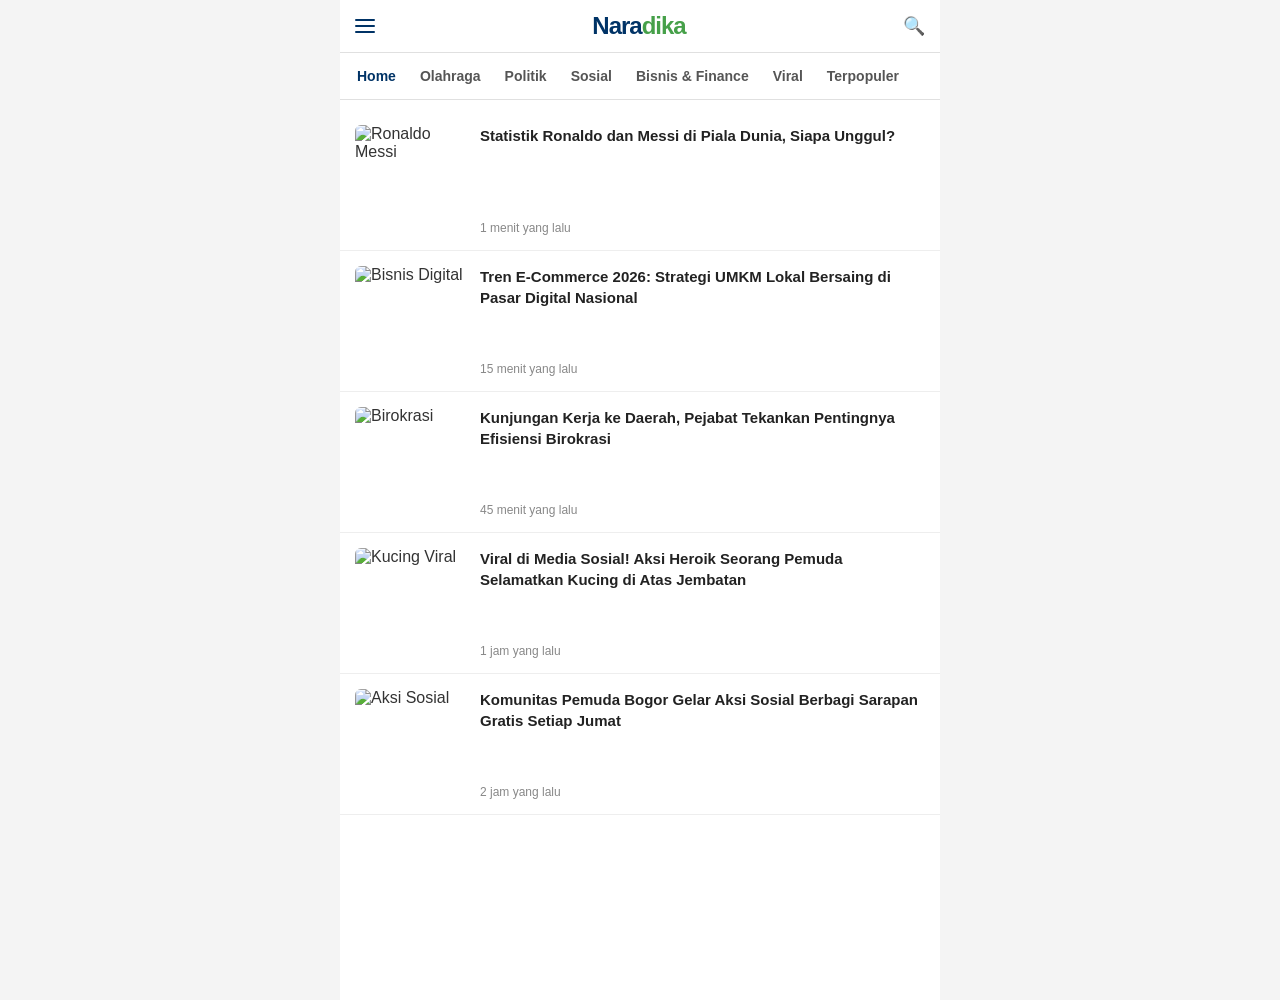
==== portal/index.html @ 4be900e8 "Add files via upload" ====
<!DOCTYPE html>
<html lang="id">
<head>
    <meta charset="UTF-8">
    <meta name="viewport" content="width=device-width, initial-scale=1.0">
    <title>Naradika.com - Berita Terkini, Akurat dan Terpercaya</title>
    <!-- Menghubungkan ke baju desain CSS yang sama -->
    <link rel="stylesheet" href="gaya.css">
</head>
    <script src="script.js" defer></script>
<body>

    <!-- ==================================================== -->
    <!-- 1. HEADER UTAMA (STICKY MENU) ALA FOTO 1000118827.jpg -->
    <!-- ==================================================== -->
    <header class="detik-header">
        <div class="header-left">
            <!-- Tombol Hamburger (Garis Tiga) -->
            <div class="menu-icon">
                <span></span>
                <span></span>
                <span></span>
            </div>
        </div>
        
        <div class="header-center">
            <!-- Logo Naradika Dua Warna Khas Detik -->
            <a href="index.html" class="logo-naradika">Nara<span>dika</span></a>
        </div>
        
        <div class="header-right">
            <!-- Ikon Kaca Pembesar (Search) -->
            <span class="search-icon">🔍</span>
        </div>
    </header>

    <!-- ==================================================== -->
    <!-- 2. NAVIGASI KATEGORI GESER (HORIZONTAL SCROLL)      -->
    <!-- ==================================================== -->
    <nav class="category-nav">
        <div class="nav-scroll">
            <a href="#" class="nav-item active"data-category="all">Home</a>
            <a href="#" class="nav-item"data-category="olahraga">Olahraga</a>
            <a href="#" class="nav-item"data-category="politik">Politik</a>
            <a href="#" class="nav-item"data-category="sosial">Sosial</a>
            <a href="#" class="nav-item"data-category="Bisnis & finance">Bisnis & Finance</a>
            <a href="#" class="nav-item"data-category="viral">Viral</a>
            <a href="#" class="nav-item"data-category="terpopuler">Terpopuler</a>
        </div>
    </nav>

    <!-- ==================================================== -->
    <!-- 3. DAFTAR BERITA BERJEJER KE BAWAH (FOTO KIRI, TEKS KANAN) -->
    <!-- ==================================================== -->
    <main class="news-container">
        
        <!-- BERITA 1: TEMA OLAHRAGA (Mengarah ke Halaman Artikel Ronaldo-Messi) -->
        <article class="news-card"data-item="olahraga">
            <div class="news-img-box">
                <img src="https://images.unsplash.com/photo-1508098682722-e99c43a406b2" alt="Ronaldo Messi">
            </div>
            <div class="news-info">
                <h3 class="news-title">
                    <a href="web artikel.html">Statistik Ronaldo dan Messi di Piala Dunia, Siapa Unggul?</a>
                </h3>
                <span class="news-time">1 menit yang lalu</span>
            </div>
        </article>

        <!-- BERITA 2: TEMA BISNIS -->
        <article class="news-card"data-item="bisnis">
            <div class="news-img-box">
                <img src="https://images.unsplash.com/photo-1611974789855-9c2a0a7236a3" alt="Bisnis Digital">
            </div>
            <div class="news-info">
                <h3 class="news-title">
                    <a href="#">Tren E-Commerce 2026: Strategi UMKM Lokal Bersaing di Pasar Digital Nasional</a>
                </h3>
                <span class="news-time">15 menit yang lalu</span>
            </div>
        </article>

        <!-- BERITA 3: TEMA POLITIK -->
        <article class="news-card"data-item="politik">
            <div class="news-img-box">
                <img src="https://images.unsplash.com/photo-1540910419892-4a36d2c3266c" alt="Birokrasi">
            </div>
            <div class="news-info">
                <h3 class="news-title">
                    <a href="#">Kunjungan Kerja ke Daerah, Pejabat Tekankan Pentingnya Efisiensi Birokrasi</a>
                </h3>
                <span class="news-time">45 menit yang lalu</span>
            </div>
        </article>

        <!-- BERITA 4: TEMA VIRAL -->
        <article class="news-card"data-item="viral">
            <div class="news-img-box">
                <img src="https://images.unsplash.com/photo-1516251193007-45ef944ab0c6" alt="Kucing Viral">
            </div>
            <div class="news-info">
                <h3 class="news-title">
                    <a href="#">Viral di Media Sosial! Aksi Heroik Seorang Pemuda Selamatkan Kucing di Atas Jembatan</a>
                </h3>
                <span class="news-time">1 jam yang lalu</span>
            </div>
        </article>

        <!-- BERITA 5: TEMA SOSIAL -->
        <article class="news-card"data-item="sosial">
            <div class="news-img-box">
                <img src="https://images.unsplash.com/photo-1593113598332-cd288d649433" alt="Aksi Sosial">
            </div>
            <div class="news-info">
                <h3 class="news-title">
                    <a href="#">Komunitas Pemuda Bogor Gelar Aksi Sosial Berbagi Sarapan Gratis Setiap Jumat</a>
                </h3>
                <span class="news-time">2 jam yang lalu</span>
            </div>
        </article>

    </main>

</body>
</html>
---- portal/gaya.css ----
/* ==========================================================================
   1. RESET & GAYA UMUM (FONT & WARNA DASAR)
   ========================================================================== */
* {
    margin: 0;
    padding: 0;
    box-sizing: border-box;
    font-family: -apple-system, BlinkMacSystemFont, "Segoe UI", Roboto, Helvetica, Arial, sans-serif;
}

body {
    background-color: #f4f4f4; /* Latar belakang abu-abu soft khas portal berita */
    color: #333333;
    display: flex;
    flex-direction: column;
    align-items: center;
}

a {
    text-decoration: none;
    color: inherit;
}

/* Pembungkus utama biar ukuran web pas dengan layar HP (Maksimal 600px ala Mobile Web) */
.detik-header, .category-nav, .news-container, .article-container {
    width: 100%;
    max-width: 600px;
    background-color: #ffffff;
}

/* ==========================================================================
   2. HEADER UTAMA (STICKY MENU) ALA FOTO 1000118827.jpg
   ========================================================================== */
.detik-header {
    display: flex;
    justify-content: space-between;
    align-items: center;
    padding: 12px 15px;
    border-bottom: 1px solid #e0e0e0;
    position: sticky;
    top: 0;
    z-index: 100;
}

/* Tombol Hamburger (Garis Tiga) di Kiri */
.menu-icon {
    display: flex;
    flex-direction: column;
    justify-content: space-between;
    width: 20px;
    height: 14px;
    cursor: pointer;
}

.menu-icon span {
    display: block;
    height: 2px;
    width: 100%;
    background-color: #003366; /* Biru Dongker Detik */
    border-radius: 2px;
}

/* Logo Naradika Dua Warna di Tengah */
.logo-naradika {
    font-size: 24px;
    font-weight: 800;
    color: #003366; /* Warna utama biru */
    letter-spacing: -1px;
}

.logo-naradika span {
    color: #46a049; /* Kombinasi warna kedua hijau/oranye aksen */
}

.search-icon {
    font-size: 18px;
    cursor: pointer;
}

/* ==========================================================================
   3. NAVIGASI KATEGORI GESER (HORIZONTAL SCROLL)
   ========================================================================== */
.category-nav {
    border-bottom: 1px solid #e0e0e0;
    overflow: hidden;
}

.nav-scroll {
    display: flex;
    overflow-x: auto;
    white-space: nowrap;
    padding: 10px 5px;
    scrollbar-width: none; /* Sembunyikan scrollbar di Firefox */
}

.nav-scroll::-webkit-scrollbar {
    display: none; /* Sembunyikan scrollbar di Chrome/Safari */
}

.nav-item {
    padding: 5px 12px;
    font-size: 14px;
    font-weight: 700;
    color: #555555;
    flex-shrink: 0;
}

.nav-item.active {
    color: #003366; /* Warna aktif biru dongker */
    position: relative;
}

/* ==========================================================================
   4. HALAMAN UTAMA: DAFTAR BERITA (FOTO KIRI, TEKS KANAN) ALA FOTO 1000118827.jpg
   ========================================================================== */
.news-container {
    padding: 10px 0;
    min-height: 100vh;
}

.news-card {
    display: flex;
    padding: 15px;
    border-bottom: 1px solid #eeeeee;
    background-color: #ffffff;
}

/* Box Foto Kotak Sebelah Kiri */
.news-img-box {
    width: 110px;
    height: 110px;
    flex-shrink: 0;
    margin-right: 15px;
    border-radius: 6px;
    overflow: hidden;
}

.news-img-box img {
    width: 100%;
    height: 100%;
    object-fit: cover;
}

/* Info Judul & Waktu Sebelah Kanan */
.news-info {
    display: flex;
    flex-direction: column;
    justify-content: space-between;
}

.news-title {
    font-size: 15px;
    font-weight: 700;
    line-height: 1.4;
    color: #222222;
    display: -webkit-box;
    -webkit-line-clamp: 3; /* Batasi maksimal 3 baris teks judul */
    -webkit-box-orient: vertical;
    overflow: hidden;
}

.news-title a:hover {
    color: #003366;
}

.news-time {
    font-size: 12px;
    color: #888888;
    margin-top: 5px;
}

/* ==========================================================================
   5. HALAMAN BACA ARTIKEL: DETAIL ISI BERITA ALA FOTO 1000118828.jpg
   ========================================================================== */
.article-container {
    padding: 20px 15px;
    min-height: 100vh;
}

/* Super Judul Kategori Atas (Oranye) */
.super-title {
    color: #ff6600; /* Warna Oranye Khas DetikSport */
    font-size: 14px;
    font-weight: 700;
    margin-bottom: 8px;
    text-transform: capitalize;
}

/* Judul Artikel Besar (Biru Dongker) */
.article-title {
    font-size: 22px;
    font-weight: 800;
    color: #003366;
    line-height: 1.3;
    margin-bottom: 15px;
}

/* Meta Data Redaksi & Tanggal */
.article-meta {
    font-size: 13px;
    color: #666666;
    margin-bottom: 15px;
    line-height: 1.4;
}

.article-meta .author {
    font-weight: 700;
}

.article-meta .publisher {
    color: #ff6600;
}

.article-meta .publish-date {
    color: #999999;
    margin-top: 2px;
}

/* Bagian Tombol Share Sosial Media */
.share-section {
    display: flex;
    align-items: center;
    gap: 10px;
    margin-bottom: 15px;
    border-top: 1px solid #eeeeee;
    padding-top: 15px;
}

.share-label {
    font-size: 11px;
    font-weight: 700;
    color: #666666;
    letter-spacing: 1px;
}

.share-buttons {
    display: flex;
    gap: 8px;
}

.share-btn {
    width: 32px;
    height: 32px;
    border-radius: 50%;
    display: flex;
    align-items: center;
    justify-content: center;
    color: #ffffff;
    font-size: 14px;
    font-weight: bold;
}

/* Warna Media Sosial */
.share-btn.fb { background-color: #3b5998; }
.share-btn.tw { background-color: #000000; }
.share-btn.wa { background-color: #25d366; }

/* Tombol Komentar */
.comment-box-btn {
    margin-bottom: 20px;
}

.btn-comment {
    background-color: #f6f6f6;
    border: 1px solid #dddddd;
    padding: 6px 12px;
    border-radius: 4px;
    font-size: 12px;
    font-weight: 600;
    cursor: pointer;
    color: #444444;
}

/* Foto Utama Melintang Panjang */
.article-main-img {
    width: 100%;
    margin-bottom: 20px;
    border-radius: 4px;
    overflow: hidden;
}

.article-main-img img {
    width: 100%;
    height: auto;
    display: block;
}

/* Teks Paragraf Isi Berita */
.article-body p {
    font-size: 16px;
    line-height: 1.6;
    color: #333333;
    margin-bottom: 18px;
    text-align: justify;
}

.article-body p strong {
    color: #000000;
}

.news-card.hide {
    display: none !important;
}
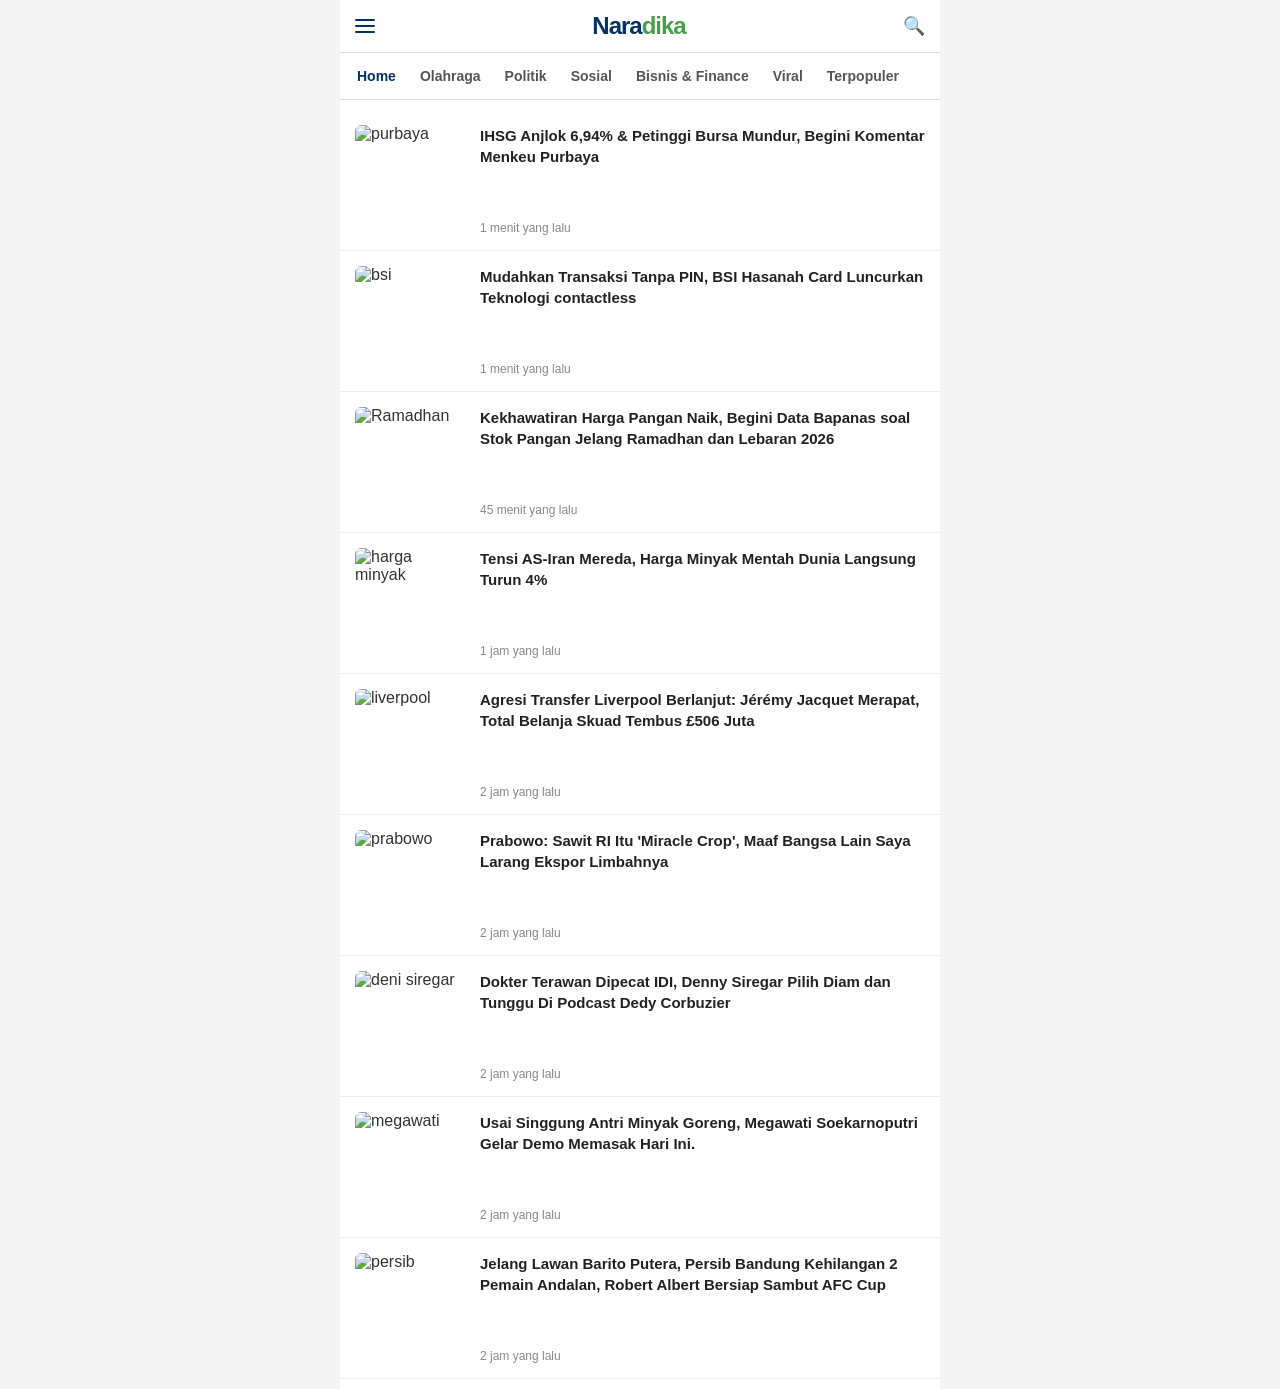
==== commit 194a828c: "Update index.html" ====
--- a/portal/index.html
+++ b/portal/index.html
@@ -5,6 +5,7 @@
     <meta name="viewport" content="width=device-width, initial-scale=1.0">
     <title>Naradika.com - Berita Terkini, Akurat dan Terpercaya</title>
     <!-- Menghubungkan ke baju desain CSS yang sama -->
+    
     <link rel="stylesheet" href="gaya.css">
 </head>
     <script src="script.js" defer></script>
@@ -52,74 +53,125 @@
     <!-- ==================================================== -->
     <!-- 3. DAFTAR BERITA BERJEJER KE BAWAH (FOTO KIRI, TEKS KANAN) -->
     <!-- ==================================================== -->
-    <main class="news-container">
+    <main class="news-container" id="berita-ihsg">
         
         <!-- BERITA 1: TEMA OLAHRAGA (Mengarah ke Halaman Artikel Ronaldo-Messi) -->
-        <article class="news-card"data-item="olahraga">
+        <article class="news-card"data-item="politik">
             <div class="news-img-box">
-                <img src="https://images.unsplash.com/photo-1508098682722-e99c43a406b2" alt="Ronaldo Messi">
+                <img src="../writer/gov11.jpeg" alt="purbaya">
             </div>
             <div class="news-info">
                 <h3 class="news-title">
-                    <a href="web artikel.html">Statistik Ronaldo dan Messi di Piala Dunia, Siapa Unggul?</a>
+                    <a href="web artikel.html#berita-ihsg">IHSG Anjlok 6,94% & Petinggi Bursa Mundur, Begini Komentar Menkeu Purbaya</a>
                 </h3>
                 <span class="news-time">1 menit yang lalu</span>
             </div>
         </article>
 
         <!-- BERITA 2: TEMA BISNIS -->
-        <article class="news-card"data-item="bisnis">
+        <!-- BERITA 1: TEMA OLAHRAGA (Mengarah ke Halaman Artikel Ronaldo-Messi) -->
+        <article class="news-card"data-item="politik">
             <div class="news-img-box">
-                <img src="https://images.unsplash.com/photo-1611974789855-9c2a0a7236a3" alt="Bisnis Digital">
+                <img src="../writer/gov2.jpg" alt="bsi">
             </div>
             <div class="news-info">
                 <h3 class="news-title">
-                    <a href="#">Tren E-Commerce 2026: Strategi UMKM Lokal Bersaing di Pasar Digital Nasional</a>
+                    <a href="web artikel.html#berita-bsi">Mudahkan Transaksi Tanpa PIN, BSI Hasanah Card Luncurkan Teknologi contactless</a>
                 </h3>
-                <span class="news-time">15 menit yang lalu</span>
+                <span class="news-time">1 menit yang lalu</span>
             </div>
         </article>
 
         <!-- BERITA 3: TEMA POLITIK -->
         <article class="news-card"data-item="politik">
             <div class="news-img-box">
-                <img src="https://images.unsplash.com/photo-1540910419892-4a36d2c3266c" alt="Birokrasi">
+                <img src="../writer/gov3.jpg" alt="Ramadhan">
             </div>
             <div class="news-info">
                 <h3 class="news-title">
-                    <a href="#">Kunjungan Kerja ke Daerah, Pejabat Tekankan Pentingnya Efisiensi Birokrasi</a>
+        <a href="web artikel.html#berita-pangan">Kekhawatiran Harga Pangan Naik, Begini Data Bapanas soal Stok Pangan Jelang Ramadhan dan Lebaran 2026</a>
                 </h3>
                 <span class="news-time">45 menit yang lalu</span>
             </div>
         </article>
 
         <!-- BERITA 4: TEMA VIRAL -->
-        <article class="news-card"data-item="viral">
+        <article class="news-card"data-item="politik">
             <div class="news-img-box">
-                <img src="https://images.unsplash.com/photo-1516251193007-45ef944ab0c6" alt="Kucing Viral">
+                <img src="../writer/gov4.jpg" alt="harga minyak">
             </div>
             <div class="news-info">
                 <h3 class="news-title">
-                    <a href="#">Viral di Media Sosial! Aksi Heroik Seorang Pemuda Selamatkan Kucing di Atas Jembatan</a>
+                    <a href="web artikel.html#berita-minyak">Tensi AS-Iran Mereda, Harga Minyak Mentah Dunia Langsung Turun 4%</a>
                 </h3>
                 <span class="news-time">1 jam yang lalu</span>
             </div>
         </article>
 
         <!-- BERITA 5: TEMA SOSIAL -->
-        <article class="news-card"data-item="sosial">
+        <article class="news-card"data-item="olahraga">
             <div class="news-img-box">
-                <img src="https://images.unsplash.com/photo-1593113598332-cd288d649433" alt="Aksi Sosial">
+                <img src="../writer/gov5.jpeg" alt="liverpool">
             </div>
             <div class="news-info">
                 <h3 class="news-title">
-                    <a href="#">Komunitas Pemuda Bogor Gelar Aksi Sosial Berbagi Sarapan Gratis Setiap Jumat</a>
+                    <a href="web artikel.html#berita-liverpool">Agresi Transfer Liverpool Berlanjut: Jérémy Jacquet Merapat, Total Belanja Skuad Tembus £506 Juta</a>
                 </h3>
                 <span class="news-time">2 jam yang lalu</span>
             </div>
         </article>
 
+        <article class="news-card"data-item="politik">
+            <div class="news-img-box">
+                <img src="../writer/gov6.jpeg" alt="prabowo">
+            </div>
+            <div class="news-info">
+                <h3 class="news-title">
+                    <a href="web artikel.html#berita-prabowo">Prabowo: Sawit RI Itu 'Miracle Crop', Maaf Bangsa Lain Saya Larang Ekspor Limbahnya</a>
+                </h3>
+                <span class="news-time">2 jam yang lalu</span>
+            </div>
+        </article>
+
+        <article class="news-card"data-item="politik">
+            <div class="news-img-box">
+                <img src="../writer/gov7.jpeg" alt="deni siregar">
+            </div>
+            <div class="news-info">
+                <h3 class="news-title">
+                    <a href="web artikel.html#berita-idi">Dokter Terawan Dipecat IDI, Denny Siregar Pilih Diam dan Tunggu Di Podcast Dedy Corbuzier</a>
+                </h3>
+                <span class="news-time">2 jam yang lalu</span>
+            </div>
+        </article>
+
+        <article class="news-card"data-item="politik">
+            <div class="news-img-box">
+                <img src="../writer/gov8.jpeg" alt="megawati">
+            </div>
+            <div class="news-info">
+                <h3 class="news-title">
+                    <a href="web artikel.html#berita-megawati">Usai Singgung Antri Minyak Goreng, Megawati Soekarnoputri Gelar Demo Memasak Hari Ini.</a>
+                </h3>
+                <span class="news-time">2 jam yang lalu</span>
+            </div>
+        </article>
+
+
+         <article class="news-card"data-item="olahraga">
+            <div class="news-img-box">
+                <img src="../writer/gov9.jpeg" alt="persib">
+            </div>
+            <div class="news-info">
+                <h3 class="news-title">
+                    <a href="web artikel.html#berita-persib">Jelang Lawan Barito Putera, Persib Bandung Kehilangan 2 Pemain Andalan, Robert Albert Bersiap Sambut AFC Cup</a>
+                </h3>
+                <span class="news-time">2 jam yang lalu</span>
+            </div>
+        </article>
+
+
     </main>
 
 </body>
-</html>+</html>
